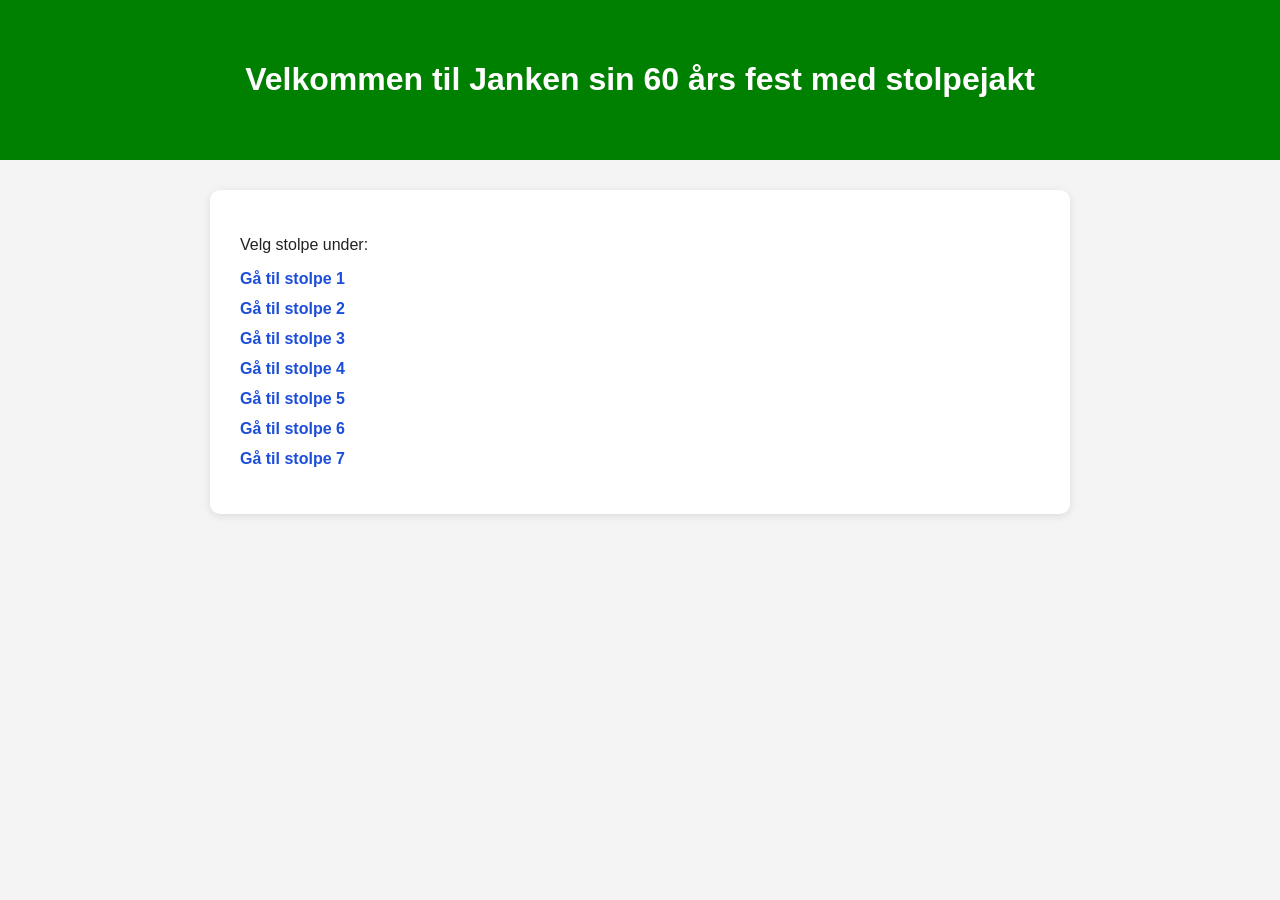
==== src/index.html @ 70178196 "Update index.html" ====
<!doctype html>
<html lang="no">
  <head>
    <meta charset="UTF-8" />
    <meta name="viewport" content="width=device-width, initial-scale=1.0" />
    <title>Janken 60 stolpejakt</title>
    <link rel="stylesheet" href="styles.css" />
  </head>
  <body>
    <header>
      <h1>Velkommen til Janken sin 60 års fest med stolpejakt</h1>
    </header>

    <main>
      <p>Velg stolpe under:</p>

      <ul>
        <li><a href="stolpe1.html">Gå til stolpe 1</a></li>
        <li><a href="stolpe2.html">Gå til stolpe 2</a></li>
        <li><a href="stolpe3.html">Gå til stolpe 3</a></li>
        <li><a href="stolpe4.html">Gå til stolpe 4</a></li>
        <li><a href="stolpe5.html">Gå til stolpe 5</a></li>
        <li><a href="stolpe6.html">Gå til stolpe 6</a></li>
        <li><a href="stolpe7.html">Gå til stolpe 7</a></li>
      </ul>
    </main>
  </body>
</html>
---- src/styles.css ----
body {
  font-family: Arial, sans-serif;
  background-color: #f4f4f4;
  color: #222;
  margin: 0;
  padding: 0;
}

header {
  background-color: green;
  color: white;
  text-align: center;
  padding: 40px 20px;
}

main {
  max-width: 800px;
  margin: 30px auto;
  background-color: white;
  padding: 30px;
  border-radius: 10px;
  box-shadow: 0 2px 8px rgba(0, 0, 0, 0.1);
}

ul {
  list-style: none;
  padding: 0;
}

li {
  margin: 12px 0;
}

a {
  color: #1d4ed8;
  text-decoration: none;
  font-weight: bold;
}

a:hover {
  text-decoration: underline;
}
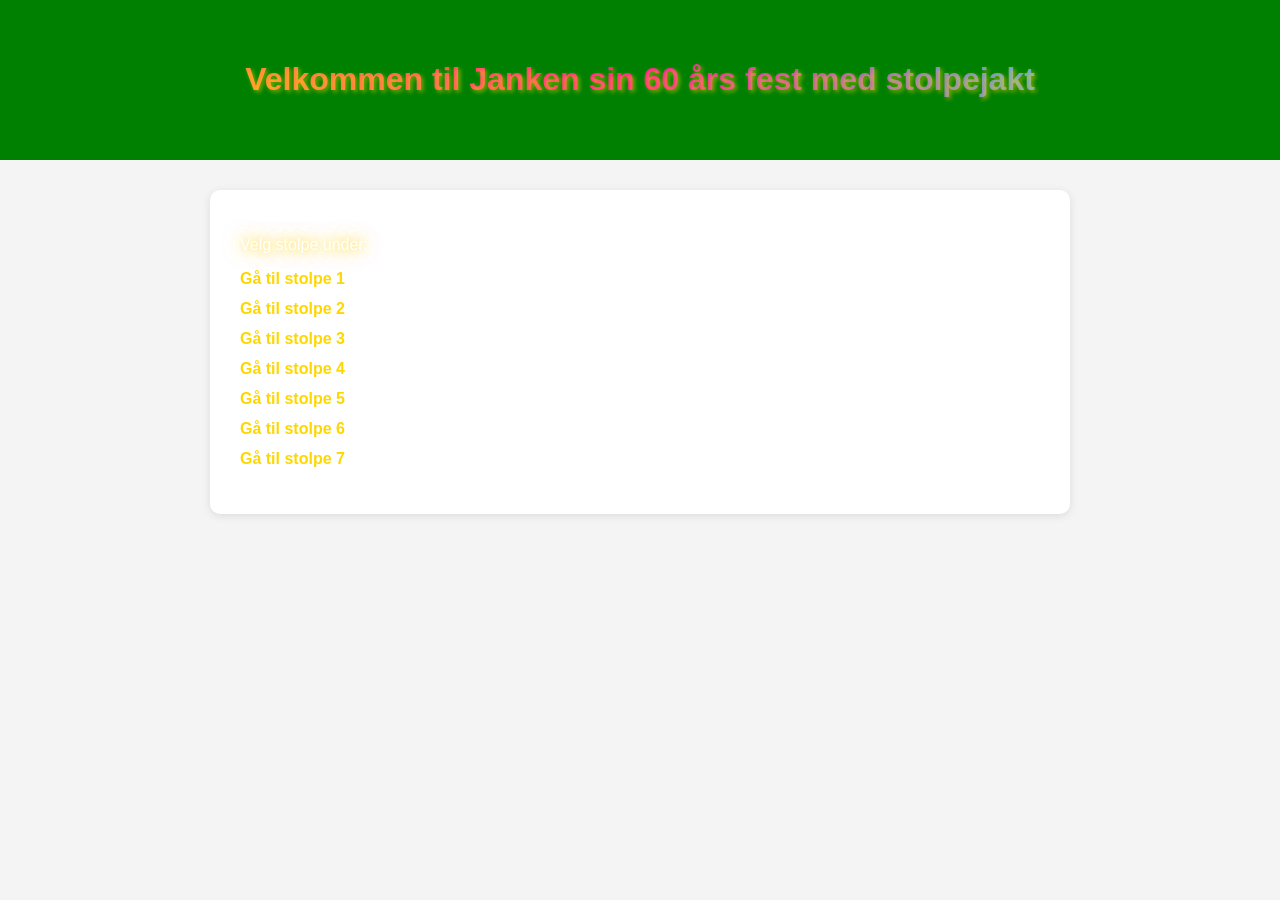
==== commit 4c2053ae: "siste" ====
--- a/src/index.html
+++ b/src/index.html
@@ -5,6 +5,7 @@
     <meta name="viewport" content="width=device-width, initial-scale=1.0" />
     <title>Janken 60 stolpejakt</title>
     <link rel="stylesheet" href="styles.css" />
+    <link rel="stylesheet" href="glitter.css" />
   </head>
   <body>
     <header>
--- a/src/glitter.css
+++ b/src/glitter.css
@@ -0,0 +1,82 @@
+```css
+/* Glitter-effekter */
+body {
+    background: linear-gradient(45deg, #ffd700, #ff69b4, #00bfff, #ffd700);
+    background-size: 400% 400%;
+    animation: glitterBackground 3s ease infinite;
+}
+
+@keyframes glitterBackground {
+    0% { background-position: 0% 50%; }
+    50% { background-position: 100% 50%; }
+    100% { background-position: 0% 50%; }
+}
+
+h1, h2, h3 {
+    background: linear-gradient(45deg, #ffd700, #ff1493, #00ffff);
+    -webkit-background-clip: text;
+    -webkit-text-fill-color: transparent;
+    background-clip: text;
+    text-shadow: 2px 2px 4px rgba(255, 215, 0, 0.5);
+    animation: glitterText 2s linear infinite;
+}
+
+p {
+    color: #fff;
+    text-shadow: 0 0 10px rgba(255, 215, 0, 0.7),
+                 0 0 20px rgba(255, 215, 0, 0.5),
+                 0 0 30px rgba(255, 215, 0, 0.3);
+}
+
+.glitter-box {
+    background: linear-gradient(135deg, #ff69b4, #ffd700, #00bfff);
+    border: 3px solid #ffd700;
+    box-shadow: 0 0 15px rgba(255, 215, 0, 0.6);
+    padding: 20px;
+    margin: 10px;
+    border-radius: 10px;
+    animation: pulseGlow 1.5s ease-in-out infinite;
+}
+
+@keyframes pulseGlow {
+    0%, 100% { box-shadow: 0 0 15px rgba(255, 215, 0, 0.6); }
+    50% { box-shadow: 0 0 30px rgba(255, 215, 0, 0.9); }
+}
+
+@keyframes glitterText {
+    0% { opacity: 0.8; }
+    50% { opacity: 1; }
+    100% { opacity: 0.8; }
+}
+
+a {
+    color: #ffd700;
+    text-decoration: none;
+    transition: all 0.3s ease;
+}
+
+a:hover {
+    color: #ff69b4;
+    text-shadow: 0 0 10px rgba(255, 105, 180, 0.8);
+}
+
+.button {
+    background: linear-gradient(45deg, #ffd700, #ff69b4);
+    border: none;
+    color: white;
+    padding: 15px 32px;
+    text-align: center;
+    text-decoration: none;
+    display: inline-block;
+    font-size: 16px;
+    margin: 4px 2px;
+    cursor: pointer;
+    border-radius: 25px;
+    box-shadow: 0 0 10px rgba(255, 215, 0, 0.5);
+    animation: sparkle 2s ease-in-out infinite;
+}
+
+@keyframes sparkle {
+    0%, 100% { transform: scale(1); box-shadow: 0 0 10px rgba(255, 215, 0, 0.5); }
+    50% { transform: scale(1.05); box-shadow: 0 0 20px rgba(255, 215, 0, 0.8); }
+}
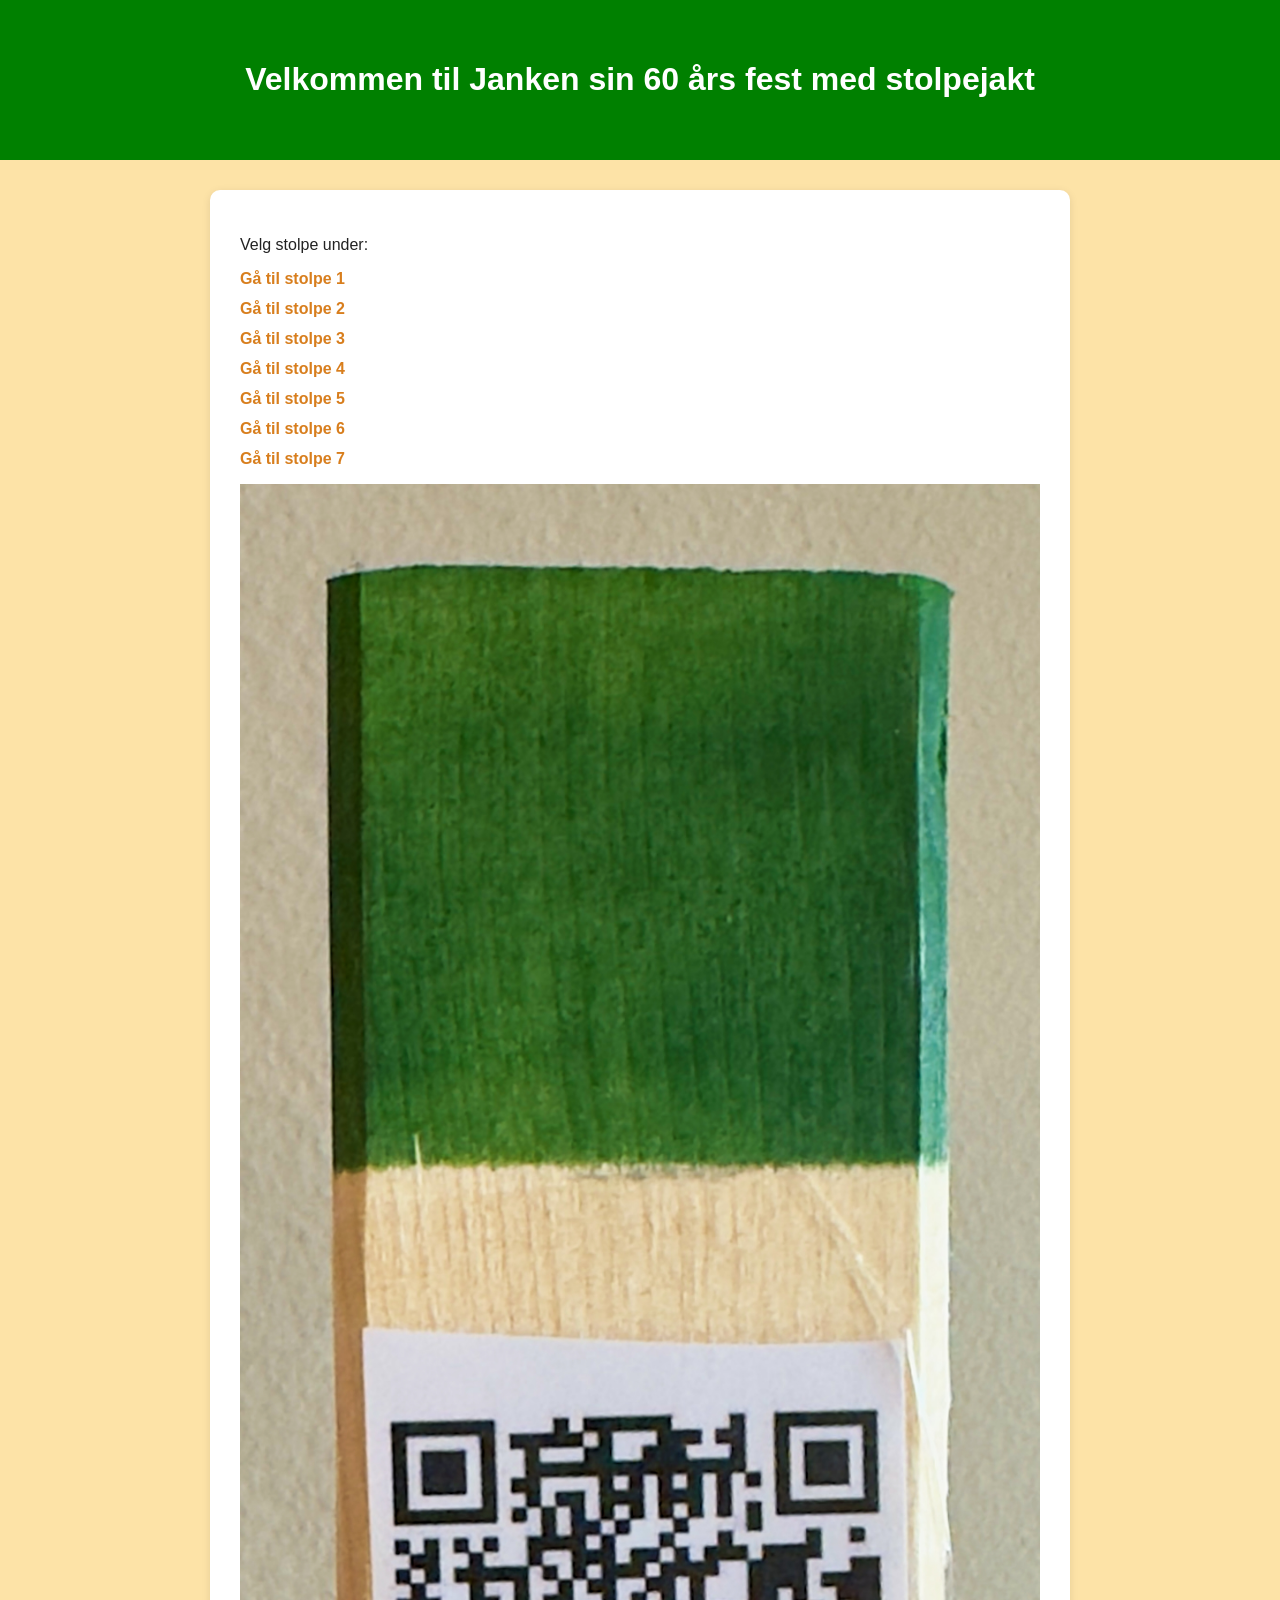
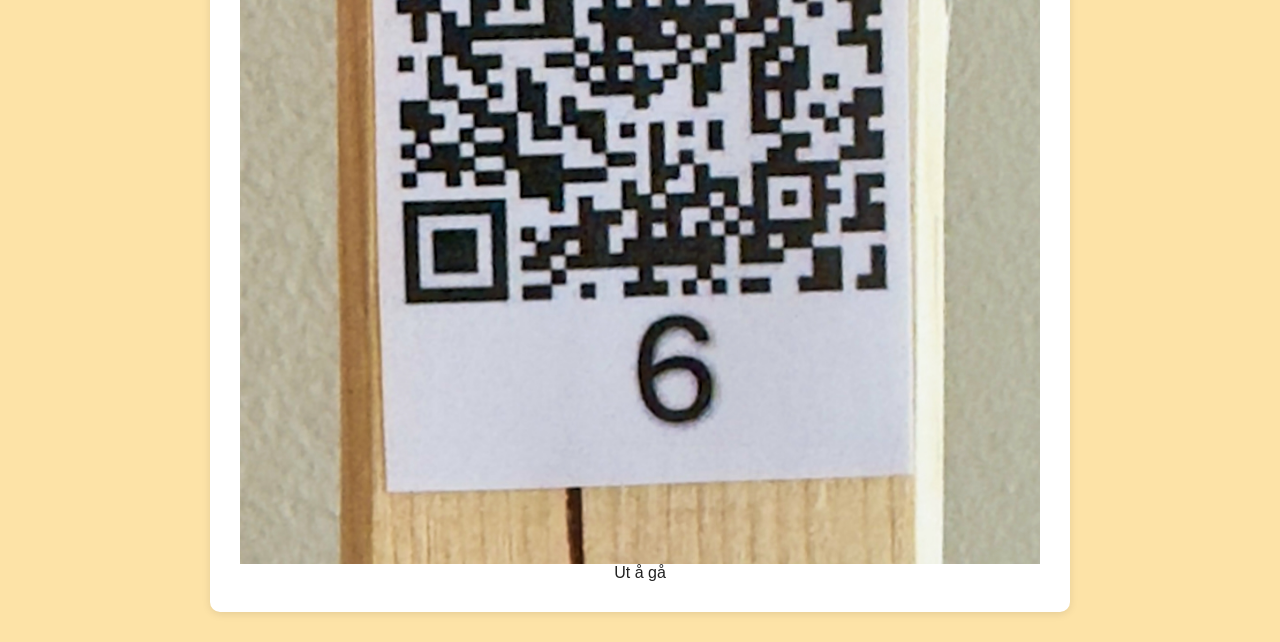
==== commit ca4cca8a: "div. endringer index fil" ====
--- a/src/index.html
+++ b/src/index.html
@@ -24,6 +24,11 @@
         <li><a href="stolpe6.html">Gå til stolpe 6</a></li>
         <li><a href="stolpe7.html">Gå til stolpe 7</a></li>
       </ul>
+      <figure>
+
+  <img src="bilder/stolpe.jpeg" alt="Bilde av Janken" />
+  <figcaption>Ut å gå</figcaption>
+</figure>
     </main>
   </body>
 </html>
--- a/src/styles.css
+++ b/src/styles.css
@@ -32,7 +32,7 @@
 }
 
 a {
-  color: #1d4ed8;
+  color: #d87e1d;
   text-decoration: none;
   font-weight: bold;
 }
--- a/src/glitter.css
+++ b/src/glitter.css
@@ -1,82 +1,235 @@
-```css
-/* Glitter-effekter */
 body {
-    background: linear-gradient(45deg, #ffd700, #ff69b4, #00bfff, #ffd700);
-    background-size: 400% 400%;
-    animation: glitterBackground 3s ease infinite;
-}
-
-@keyframes glitterBackground {
-    0% { background-position: 0% 50%; }
-    50% { background-position: 100% 50%; }
-    100% { background-position: 0% 50%; }
-}
-
-h1, h2, h3 {
-    background: linear-gradient(45deg, #ffd700, #ff1493, #00ffff);
-    -webkit-background-clip: text;
-    -webkit-text-fill-color: transparent;
-    background-clip: text;
-    text-shadow: 2px 2px 4px rgba(255, 215, 0, 0.5);
-    animation: glitterText 2s linear infinite;
-}
-
-p {
-    color: #fff;
-    text-shadow: 0 0 10px rgba(255, 215, 0, 0.7),
-                 0 0 20px rgba(255, 215, 0, 0.5),
-                 0 0 30px rgba(255, 215, 0, 0.3);
-}
-
-.glitter-box {
-    background: linear-gradient(135deg, #ff69b4, #ffd700, #00bfff);
-    border: 3px solid #ffd700;
-    box-shadow: 0 0 15px rgba(255, 215, 0, 0.6);
-    padding: 20px;
-    margin: 10px;
-    border-radius: 10px;
-    animation: pulseGlow 1.5s ease-in-out infinite;
-}
-
-@keyframes pulseGlow {
-    0%, 100% { box-shadow: 0 0 15px rgba(255, 215, 0, 0.6); }
-    50% { box-shadow: 0 0 30px rgba(255, 215, 0, 0.9); }
-}
-
-@keyframes glitterText {
-    0% { opacity: 0.8; }
-    50% { opacity: 1; }
-    100% { opacity: 0.8; }
-}
-
-a {
-    color: #ffd700;
-    text-decoration: none;
-    transition: all 0.3s ease;
-}
-
-a:hover {
-    color: #ff69b4;
-    text-shadow: 0 0 10px rgba(255, 105, 180, 0.8);
-}
-
-.button {
-    background: linear-gradient(45deg, #ffd700, #ff69b4);
-    border: none;
-    color: white;
-    padding: 15px 32px;
-    text-align: center;
-    text-decoration: none;
-    display: inline-block;
-    font-size: 16px;
-    margin: 4px 2px;
-    cursor: pointer;
-    border-radius: 25px;
-    box-shadow: 0 0 10px rgba(255, 215, 0, 0.5);
-    animation: sparkle 2s ease-in-out infinite;
-}
-
-@keyframes sparkle {
-    0%, 100% { transform: scale(1); box-shadow: 0 0 10px rgba(255, 215, 0, 0.5); }
-    50% { transform: scale(1.05); box-shadow: 0 0 20px rgba(255, 215, 0, 0.8); }
+
+  background: #FDE3A7; /* CAPE HONEY */
+
+  margin: 0;
+
+  padding: 0;
+
+}
+
+::selection {
+
+  background: rgba(0, 0, 0, 0.15);
+
+}
+
+h4 {
+
+  font-size: 26px;
+
+  line-height: 1.2;
+
+  font-family: 'Amatic SC', cursive !important;
+
+}
+
+.color1 {
+
+  color: #1BBC9B; /* MOUNTAIN MEADOW */
+
+}
+
+.color2 {
+
+  color: #da0a268d; /* TALL POPPY */
+
+}
+
+.card {
+
+  color: #013243; /* dark blue */
+
+  position: absolute;
+
+  top: 50%;
+
+  left: 50%;
+
+  width: 300px;
+
+  height: 400px;
+
+  background: #e0e1dc;
+
+  transform-style: preserve-3d;
+
+  transform: translate(-50%, -50%) perspective(2000px);
+
+  box-shadow: inset 300px 0 50px rgba(0, 0, 0, .5), 20px 0 60px rgba(0, 0, 0, .5);
+
+  transition: 1s;
+
+}
+
+.card:hover {
+
+  transform: translate(-50%, -50%) perspective(2000px) rotate(15deg) scale(1.2);
+
+  box-shadow: inset 20px 0 50px rgba(0, 0, 0, .5), 0 10px 100px rgba(0, 0, 0, .5);
+
+}
+
+.card::before {
+
+  content: '';
+
+  position: absolute;
+
+  top: -5px;
+
+  left: 0;
+
+  width: 100%;
+
+  height: 5px;
+
+  background: #BAC1BA;
+
+  transform-origin: bottom;
+
+  transform: skewX(-45deg);
+
+}
+
+.card::after {
+
+  content: '';
+
+  position: absolute;
+
+  top: 0;
+
+  right: -5px;
+
+  width: 5px;
+
+  height: 100%;
+
+  background: #92A29C;
+
+  transform-origin: left;
+
+  transform: skewY(-45deg);
+
+}
+
+.card .imgBox {
+
+  width: 100%;
+
+  height: 100%;
+
+  position: relative;
+
+  transform-origin: left;
+
+  transition: .7s;
+
+  z-index: 1;
+
+}
+
+.card .bark {
+
+  position: absolute;
+
+  background: #e0e1dc;
+
+  width: 100%;
+
+  height: 100%;
+
+  opacity: 0;
+
+  transition: .7s;
+
+}
+
+.card .imgBox img {
+
+  width: 100%;
+
+  height: 100%;
+
+  object-fit: cover;
+
+}
+
+.card:hover .imgBox {
+
+  transform: rotateY(-135deg);
+
+}
+
+.card:hover .bark {
+
+  opacity: 1;
+
+  transition: .6s;
+
+  box-shadow: 300px 200px 100px rgba(0, 0, 0, .4) inset;
+
+}
+
+.card .details {
+
+  position: absolute;
+
+  top: 0;
+
+  left: 0;
+
+  box-sizing: border-box;
+
+  padding: 0 0 0 10px;
+
+  z-index: 0;
+
+  margin-top: 70px;
+
+}
+
+.card .details p {
+
+  font-size: 15px;
+
+  line-height: 1.4;
+
+  transform: rotate(-10deg);
+
+  padding: 0 0 0 20px;
+
+}
+
+.card .details h4 {
+
+  text-align: center;
+
+}
+
+.text-right {
+
+  text-align: right;
+
+}
+
+figure {
+
+  text-align: center;
+
+  margin: 0 auto;
+
+}
+
+figure img {
+
+  max-width: 100%;
+
+  height: auto;
+
+  display: block;
+
+  margin: 0 auto;
+
 }
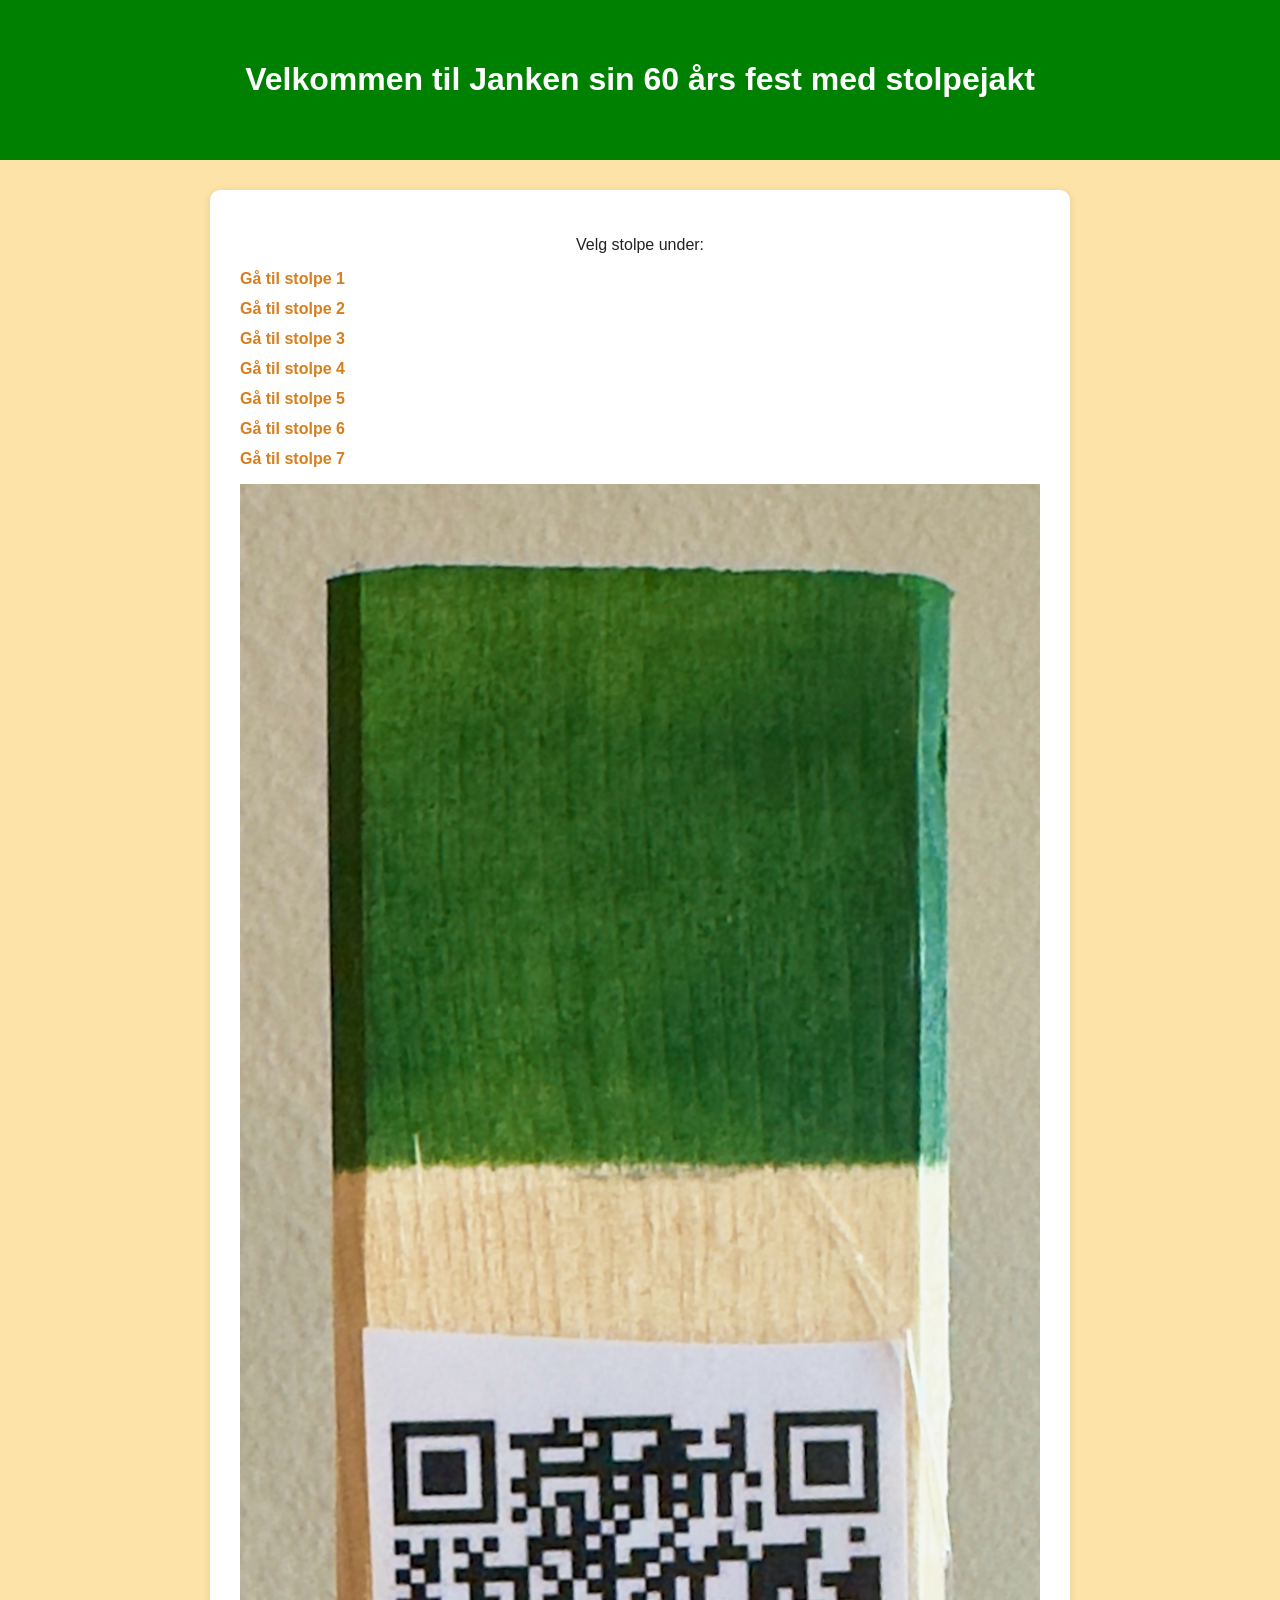
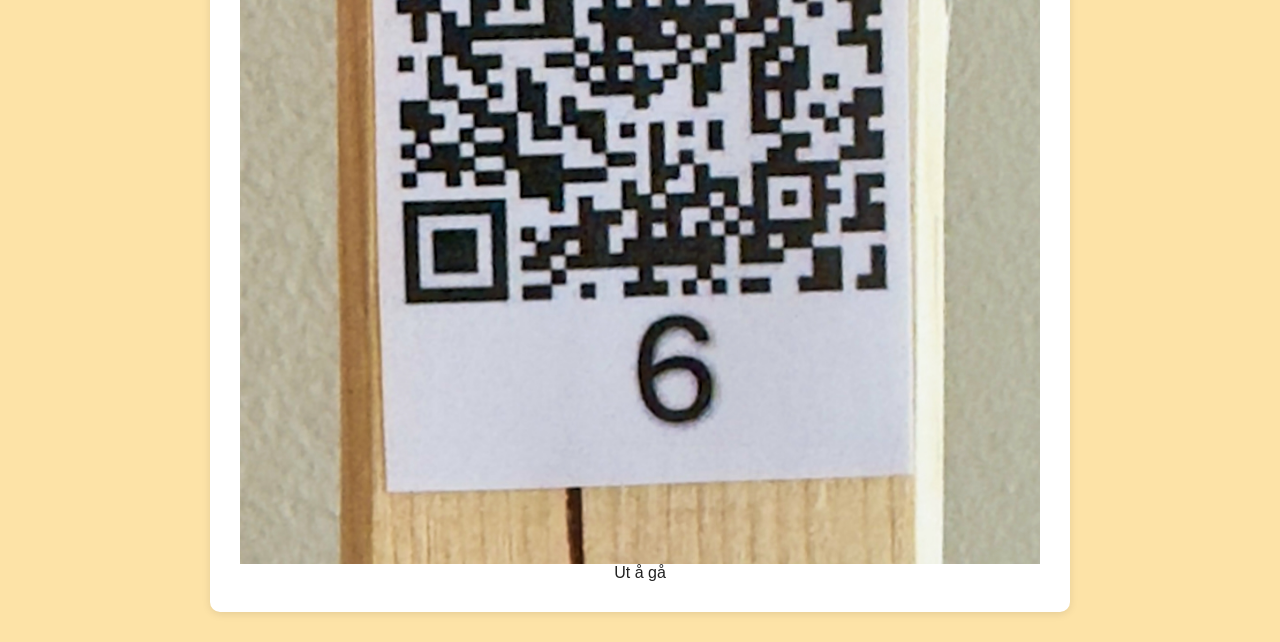
==== commit ca5bb412: "Update index.html" ====
--- a/src/index.html
+++ b/src/index.html
@@ -13,22 +13,22 @@
     </header>
 
     <main>
-      <p>Velg stolpe under:</p>
+  <p style="text-align: center;">Velg stolpe under:</p>
 
-      <ul>
-        <li><a href="stolpe1.html">Gå til stolpe 1</a></li>
-        <li><a href="stolpe2.html">Gå til stolpe 2</a></li>
-        <li><a href="stolpe3.html">Gå til stolpe 3</a></li>
-        <li><a href="stolpe4.html">Gå til stolpe 4</a></li>
-        <li><a href="stolpe5.html">Gå til stolpe 5</a></li>
-        <li><a href="stolpe6.html">Gå til stolpe 6</a></li>
-        <li><a href="stolpe7.html">Gå til stolpe 7</a></li>
-      </ul>
-      <figure>
+  <ul>
+    <li><a href="stolpe1.html">Gå til stolpe 1</a></li>
+    <li><a href="stolpe2.html">Gå til stolpe 2</a></li>
+    <li><a href="stolpe3.html">Gå til stolpe 3</a></li>
+    <li><a href="stolpe4.html">Gå til stolpe 4</a></li>
+    <li><a href="stolpe5.html">Gå til stolpe 5</a></li>
+    <li><a href="stolpe6.html">Gå til stolpe 6</a></li>
+    <li><a href="stolpe7.html">Gå til stolpe 7</a></li>
+  </ul>
 
-  <img src="bilder/stolpe.jpeg" alt="Bilde av Janken" />
-  <figcaption>Ut å gå</figcaption>
-</figure>
-    </main>
+  <figure>
+    <img src="bilder/stolpe.jpeg" alt="Bilde av Janken" />
+    <figcaption>Ut å gå</figcaption>
+  </figure>
+</main>
   </body>
 </html>
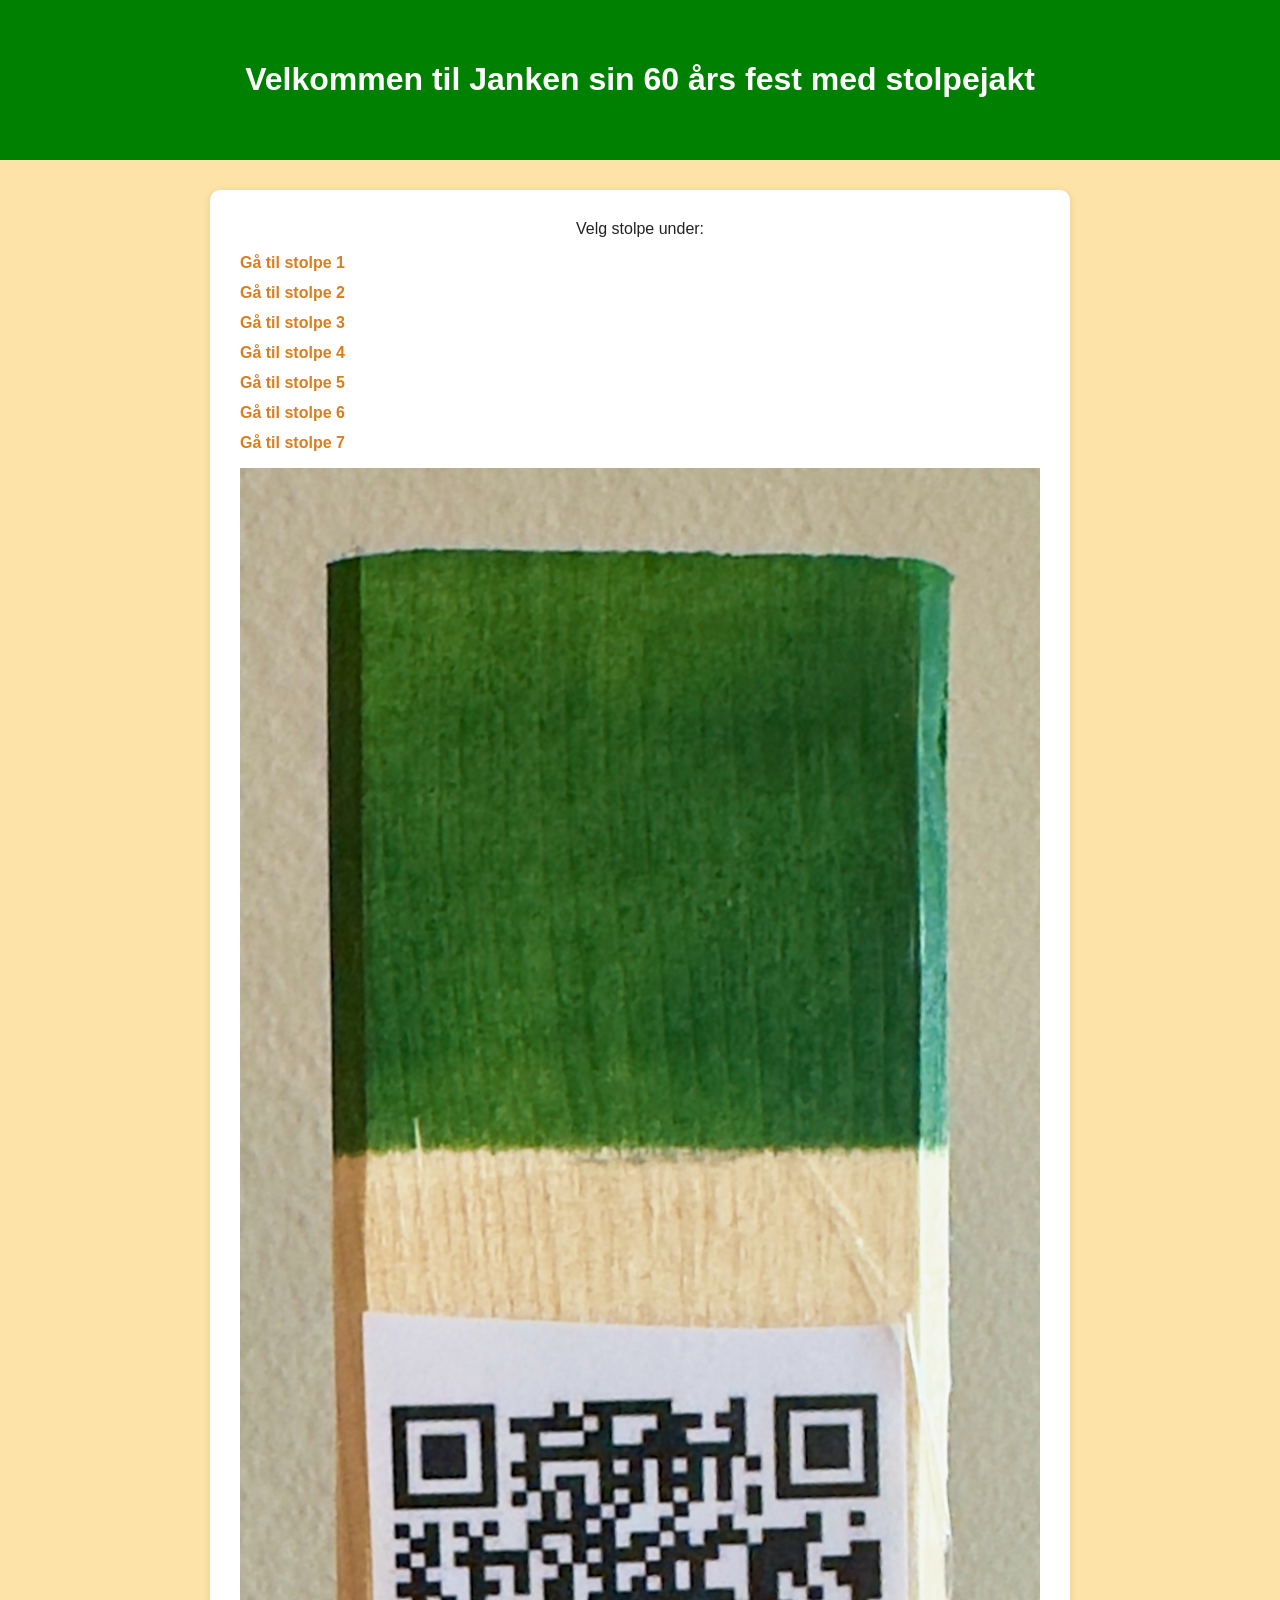
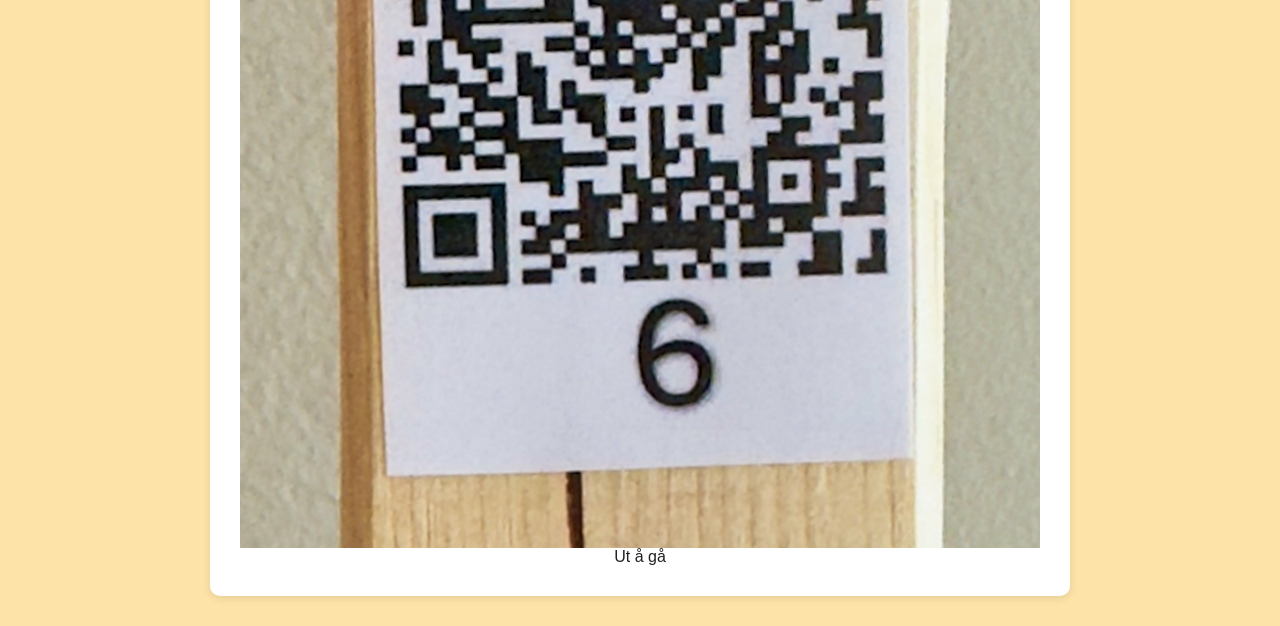
==== commit c767d395: "Update index.html" ====
--- a/src/index.html
+++ b/src/index.html
@@ -13,7 +13,9 @@
     </header>
 
     <main>
-  <p style="text-align: center;">Velg stolpe under:</p>
+  <p style="width: 88%; margin: 0 auto; text-align: center;">
+    Velg stolpe under:
+  </p>
 
   <ul>
     <li><a href="stolpe1.html">Gå til stolpe 1</a></li>
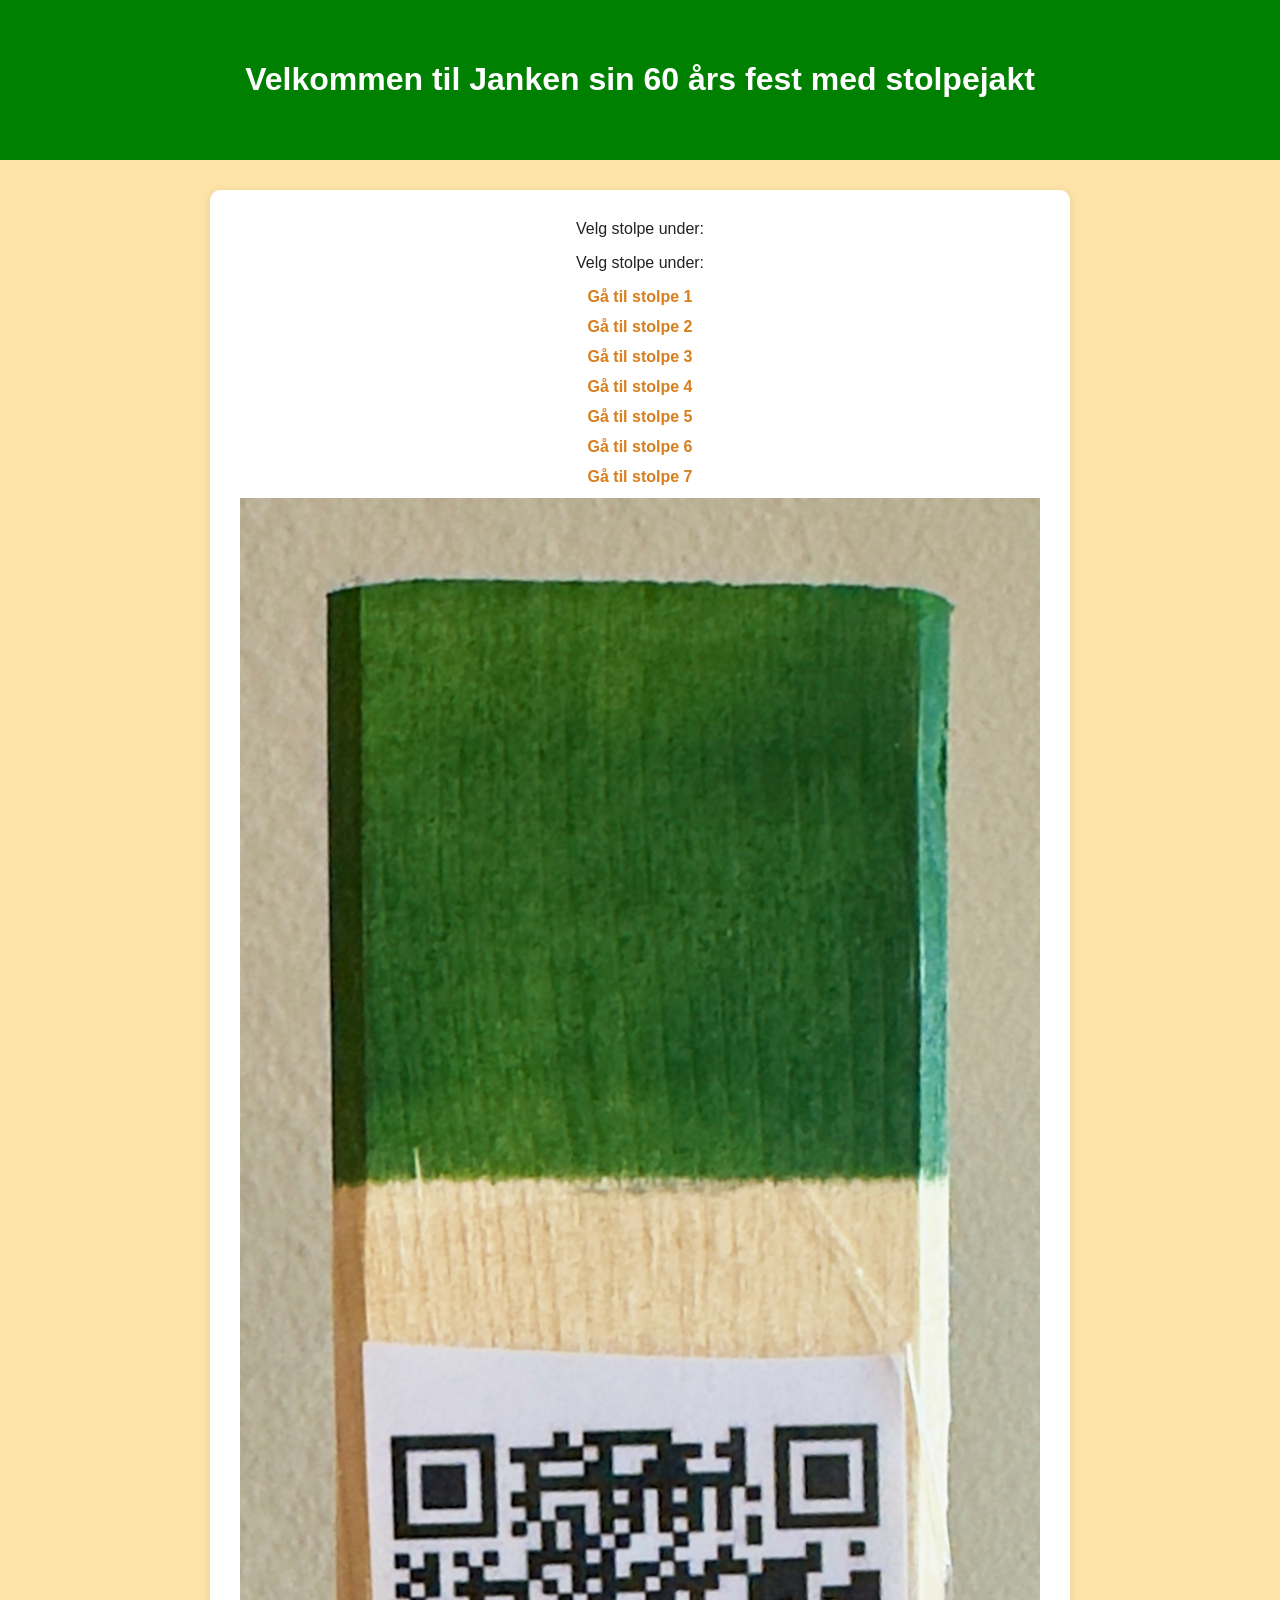
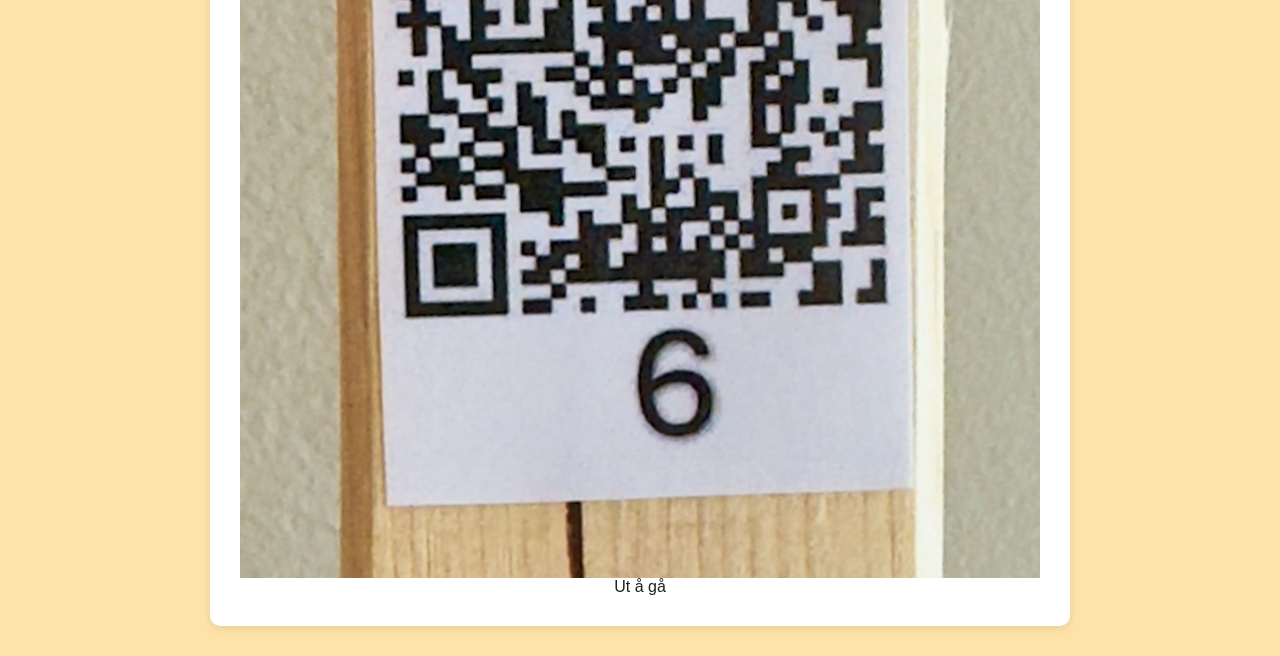
==== commit 44a9c3ea: "Update index.html" ====
--- a/src/index.html
+++ b/src/index.html
@@ -17,15 +17,17 @@
     Velg stolpe under:
   </p>
 
-  <ul>
-    <li><a href="stolpe1.html">Gå til stolpe 1</a></li>
-    <li><a href="stolpe2.html">Gå til stolpe 2</a></li>
-    <li><a href="stolpe3.html">Gå til stolpe 3</a></li>
-    <li><a href="stolpe4.html">Gå til stolpe 4</a></li>
-    <li><a href="stolpe5.html">Gå til stolpe 5</a></li>
-    <li><a href="stolpe6.html">Gå til stolpe 6</a></li>
-    <li><a href="stolpe7.html">Gå til stolpe 7</a></li>
-  </ul>
+  <p style="text-align: center;">Velg stolpe under:</p>
+
+<ul style="width: fit-content; margin: 0 auto;">
+  <li><a href="stolpe1.html">Gå til stolpe 1</a></li>
+  <li><a href="stolpe2.html">Gå til stolpe 2</a></li>
+  <li><a href="stolpe3.html">Gå til stolpe 3</a></li>
+  <li><a href="stolpe4.html">Gå til stolpe 4</a></li>
+  <li><a href="stolpe5.html">Gå til stolpe 5</a></li>
+  <li><a href="stolpe6.html">Gå til stolpe 6</a></li>
+  <li><a href="stolpe7.html">Gå til stolpe 7</a></li>
+</ul>
 
   <figure>
     <img src="bilder/stolpe.jpeg" alt="Bilde av Janken" />
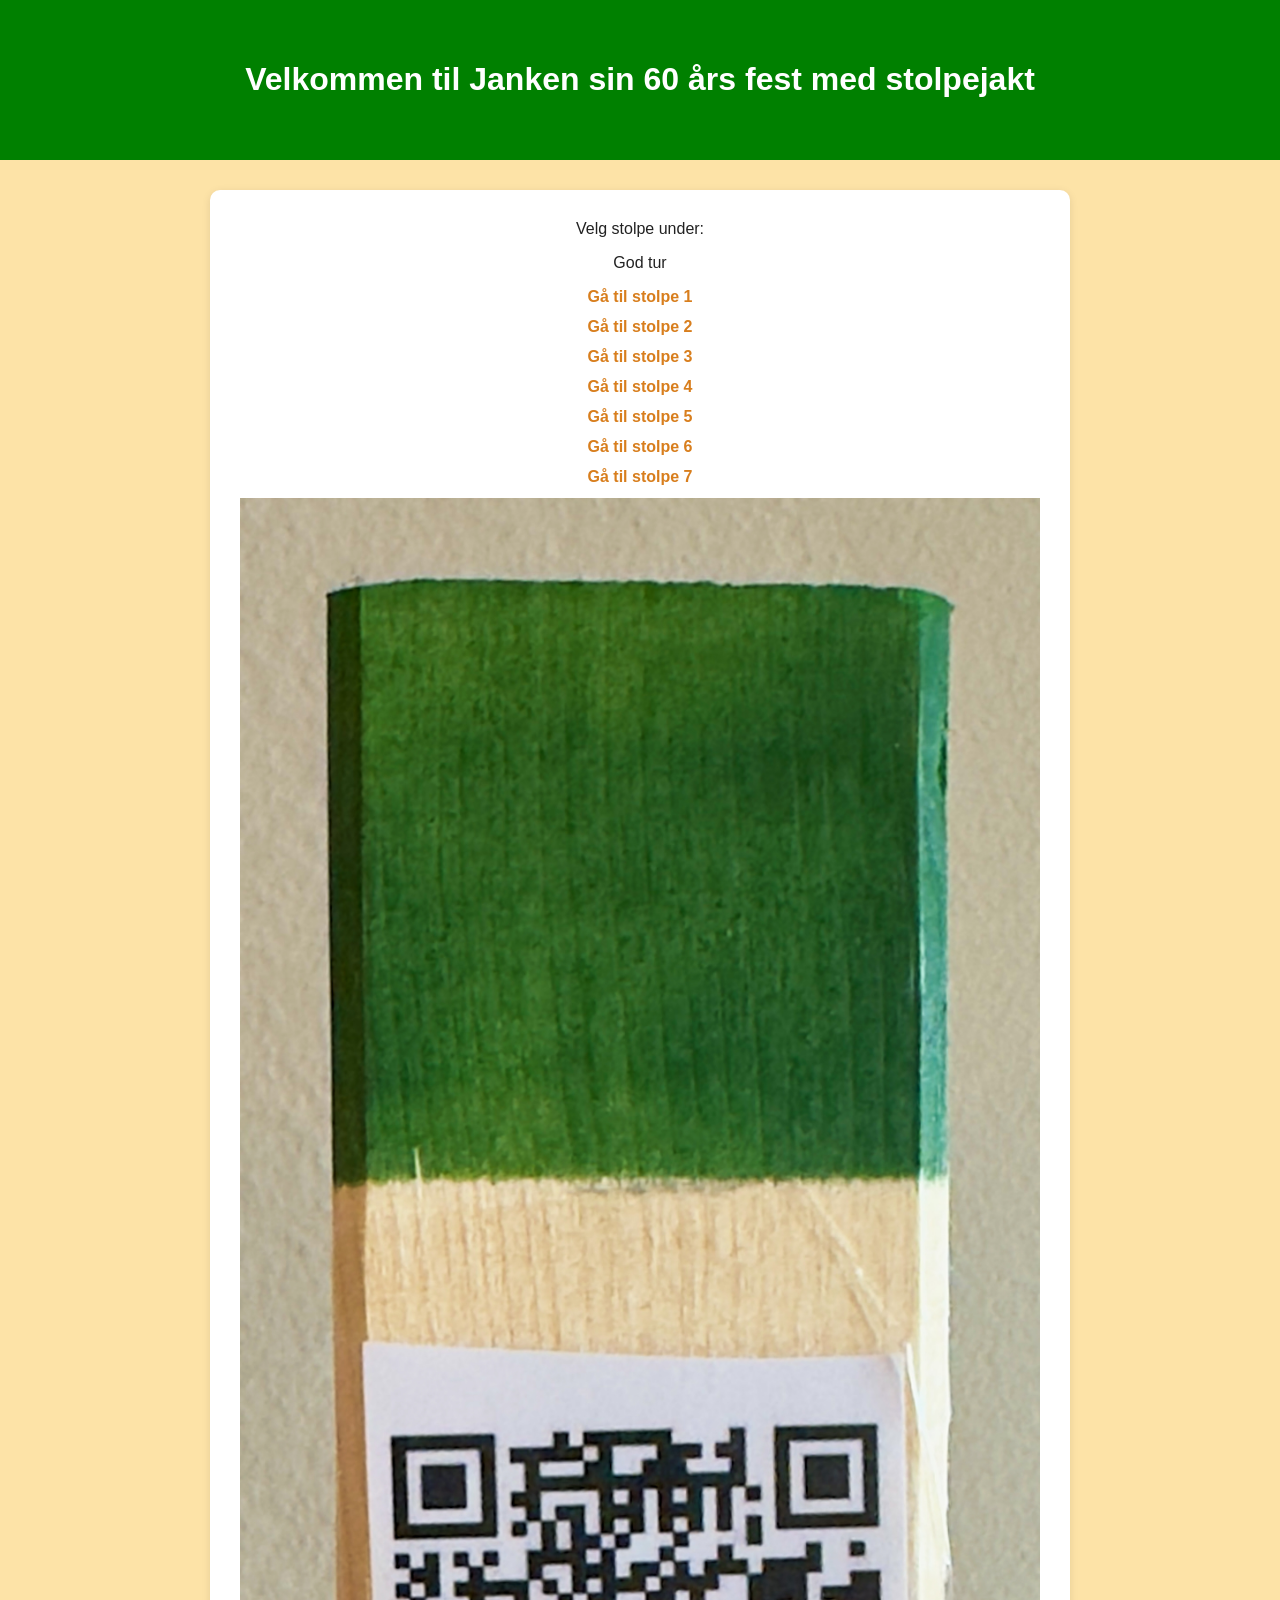
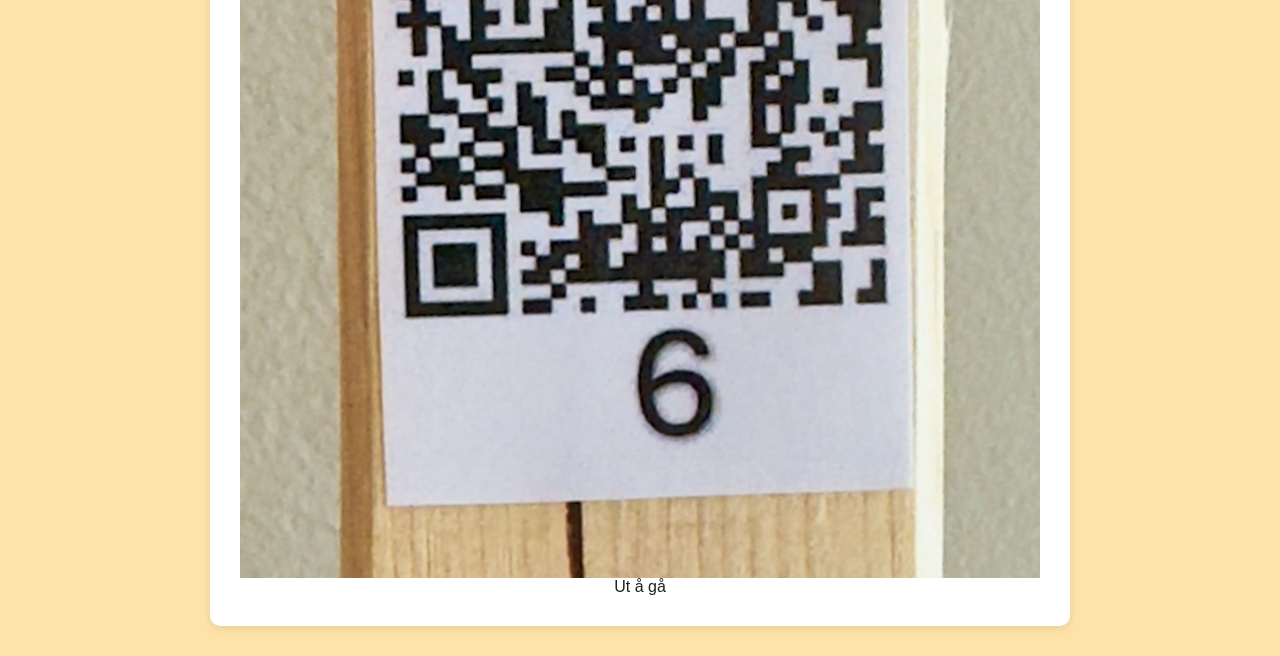
==== commit 4ba52460: "Update index.html" ====
--- a/src/index.html
+++ b/src/index.html
@@ -17,7 +17,7 @@
     Velg stolpe under:
   </p>
 
-  <p style="text-align: center;">Velg stolpe under:</p>
+  <p style="text-align: center;">God tur</p>
 
 <ul style="width: fit-content; margin: 0 auto;">
   <li><a href="stolpe1.html">Gå til stolpe 1</a></li>
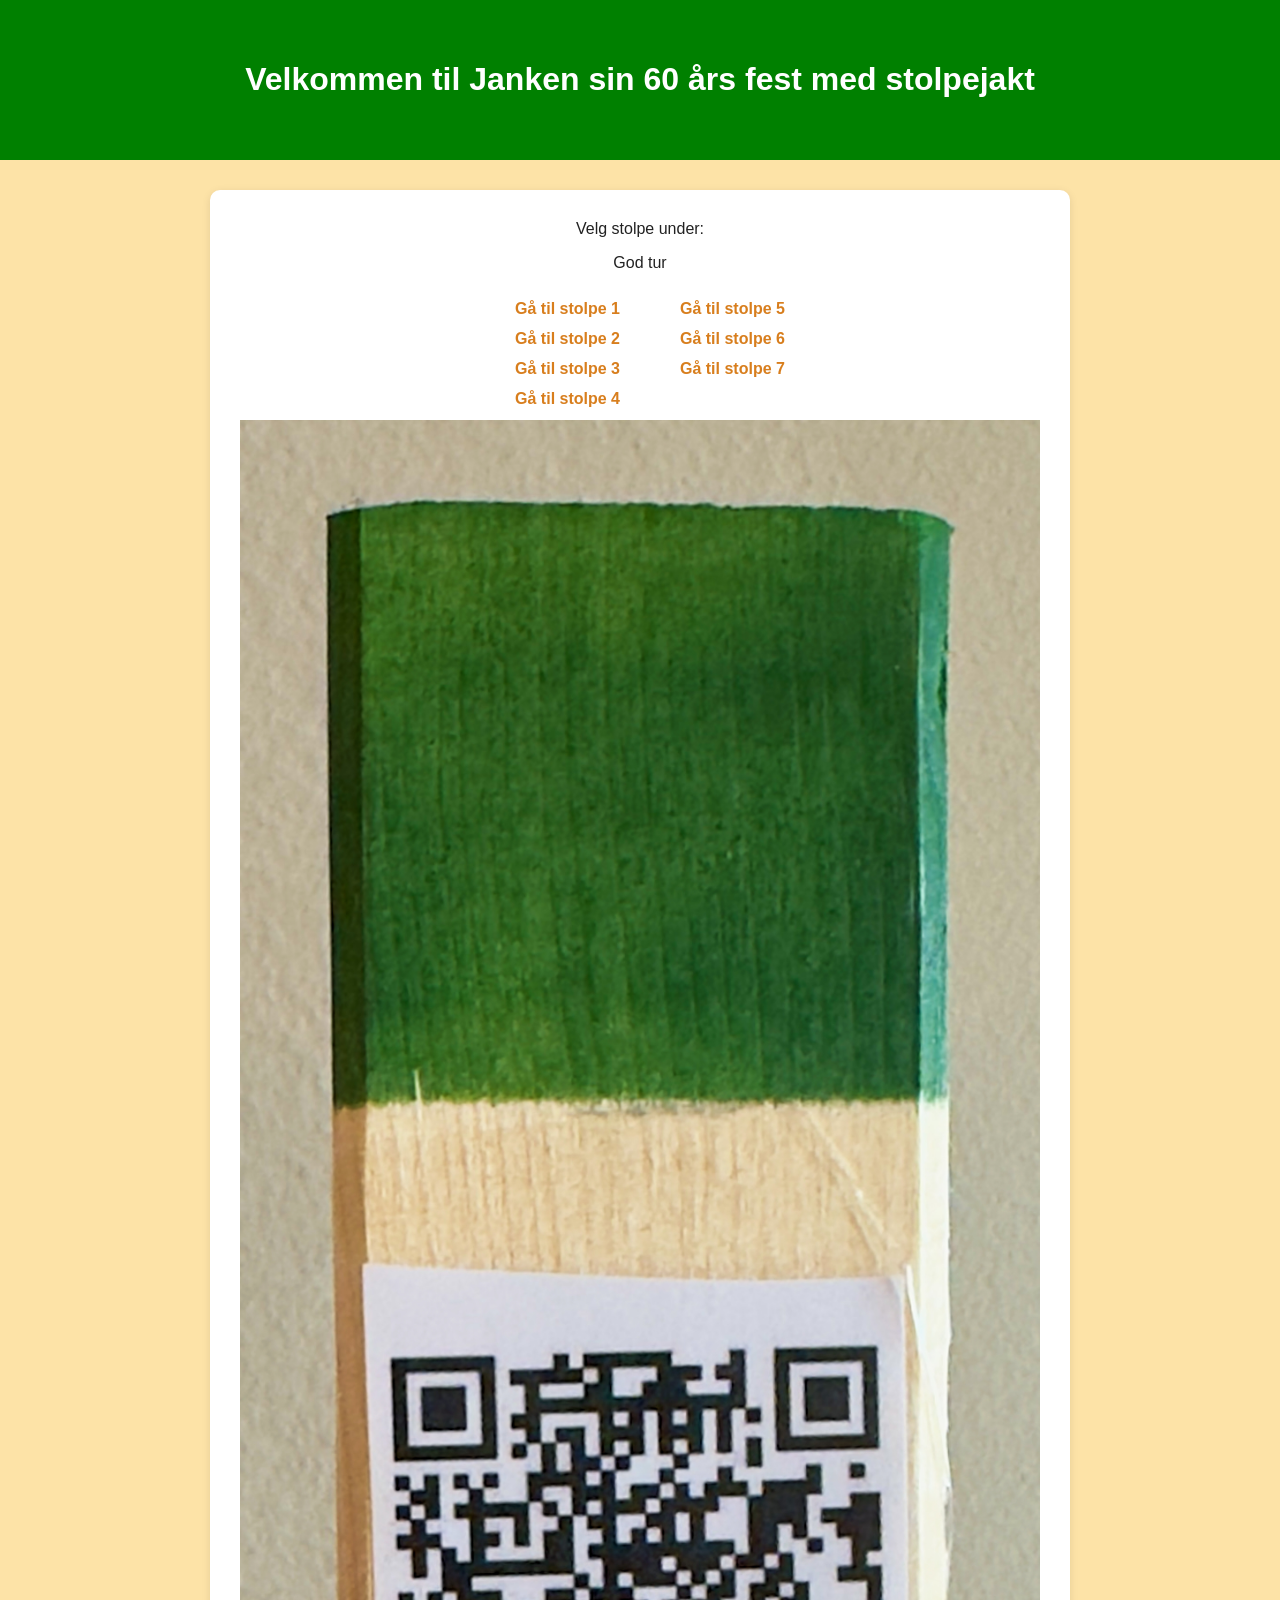
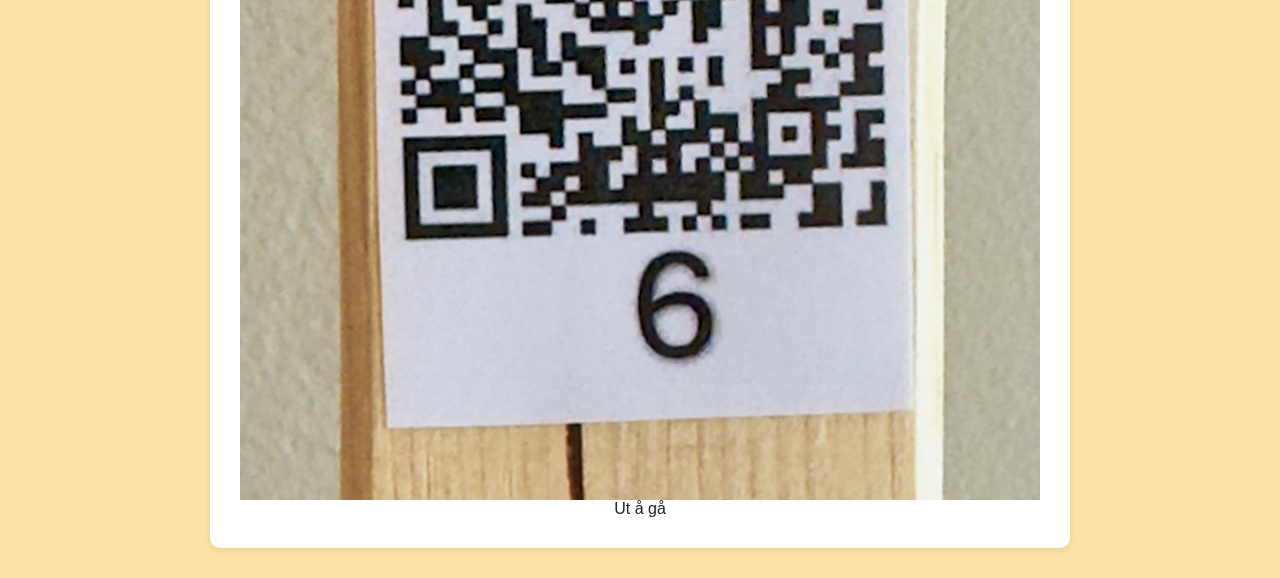
==== commit cb18d96b: "Update index.html" ====
--- a/src/index.html
+++ b/src/index.html
@@ -19,15 +19,20 @@
 
   <p style="text-align: center;">God tur</p>
 
-<ul style="width: fit-content; margin: 0 auto;">
-  <li><a href="stolpe1.html">Gå til stolpe 1</a></li>
-  <li><a href="stolpe2.html">Gå til stolpe 2</a></li>
-  <li><a href="stolpe3.html">Gå til stolpe 3</a></li>
-  <li><a href="stolpe4.html">Gå til stolpe 4</a></li>
-  <li><a href="stolpe5.html">Gå til stolpe 5</a></li>
-  <li><a href="stolpe6.html">Gå til stolpe 6</a></li>
-  <li><a href="stolpe7.html">Gå til stolpe 7</a></li>
-</ul>
+<div style="display: flex; justify-content: center; gap: 40px;">
+  <ul style="margin: 0; padding-left: 20px;">
+    <li><a href="stolpe1.html">Gå til stolpe 1</a></li>
+    <li><a href="stolpe2.html">Gå til stolpe 2</a></li>
+    <li><a href="stolpe3.html">Gå til stolpe 3</a></li>
+    <li><a href="stolpe4.html">Gå til stolpe 4</a></li>
+  </ul>
+
+  <ul style="margin: 0; padding-left: 20px;">
+    <li><a href="stolpe5.html">Gå til stolpe 5</a></li>
+    <li><a href="stolpe6.html">Gå til stolpe 6</a></li>
+    <li><a href="stolpe7.html">Gå til stolpe 7</a></li>
+  </ul>
+</div>
 
   <figure>
     <img src="bilder/stolpe.jpeg" alt="Bilde av Janken" />
